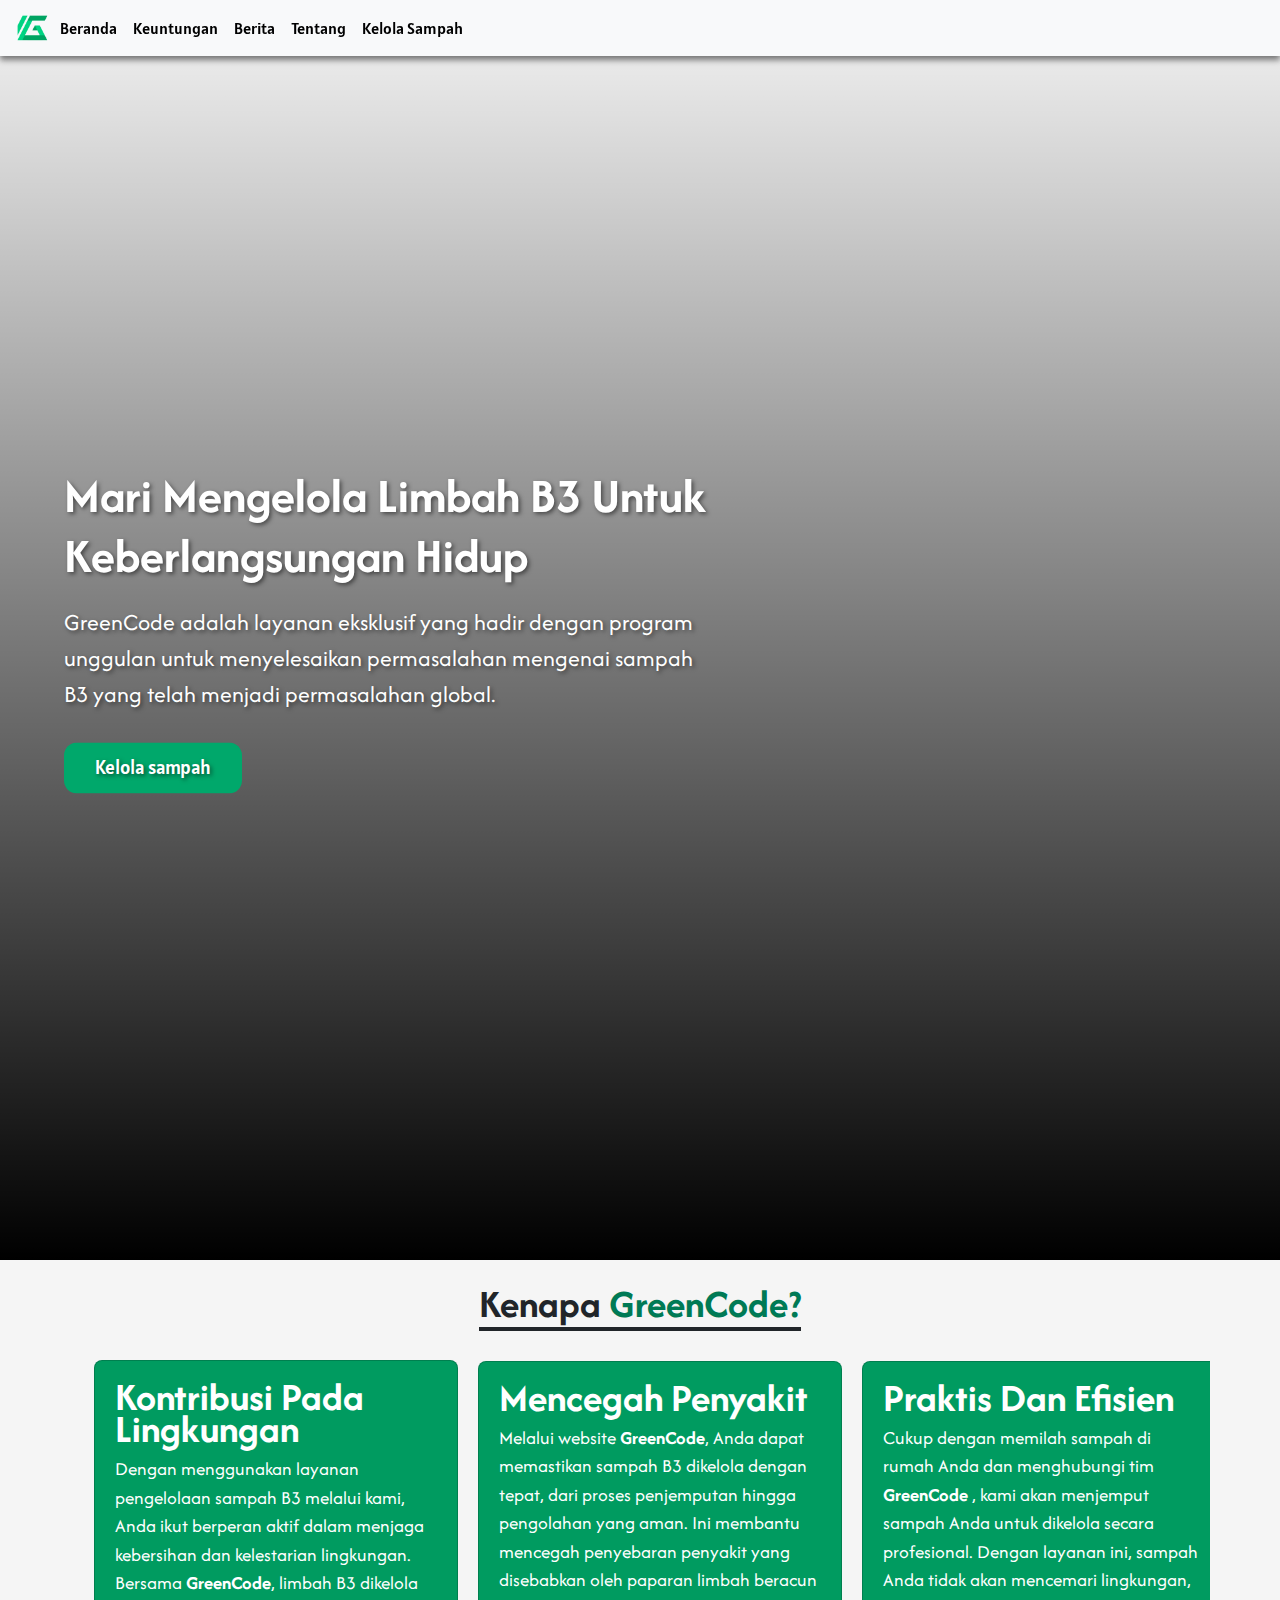
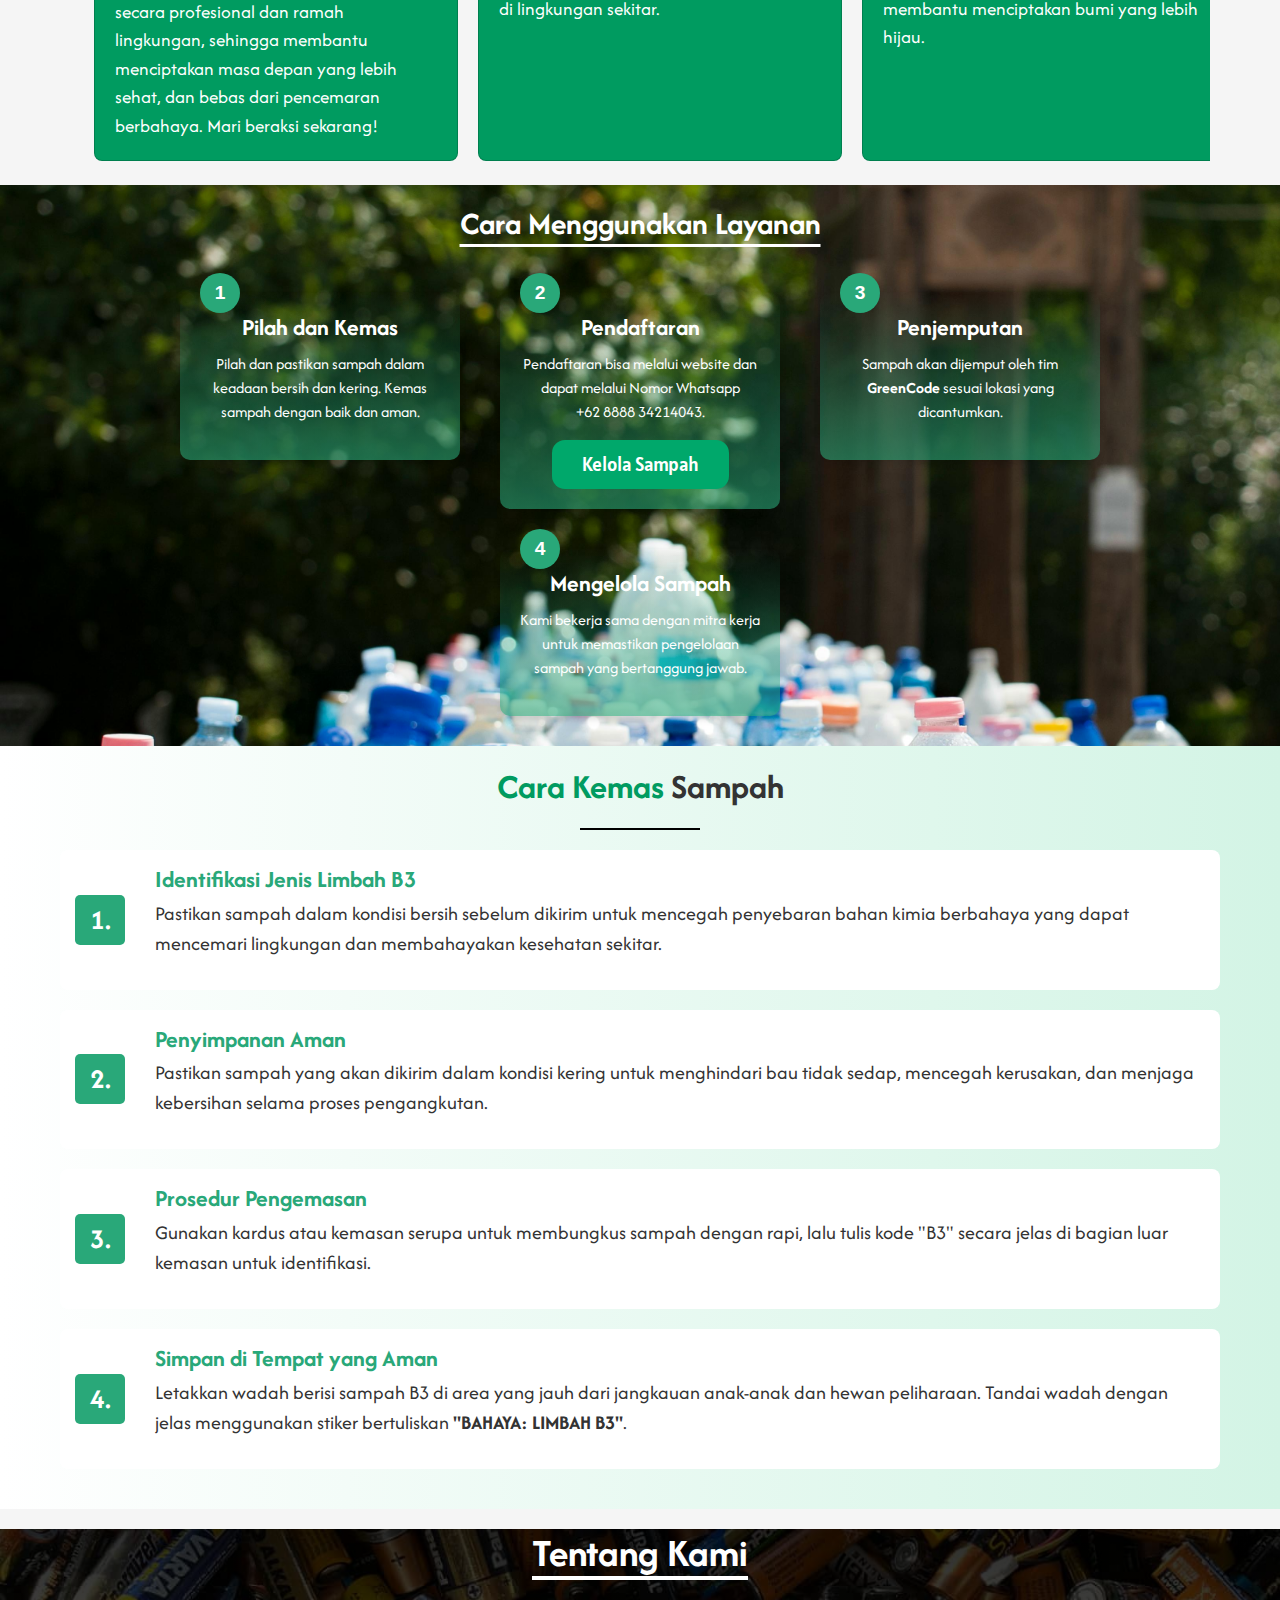
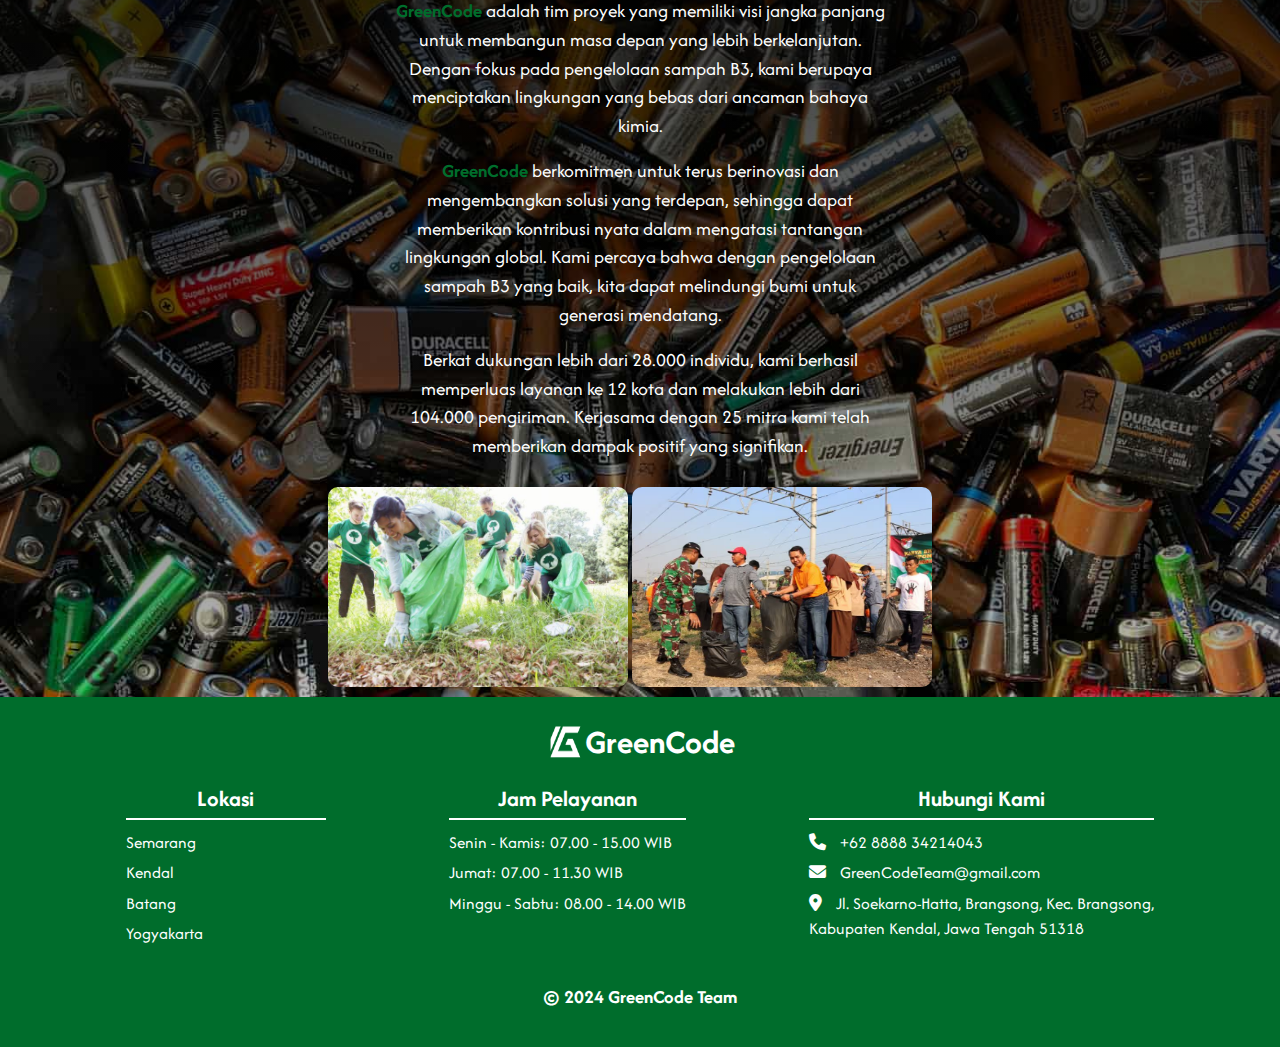
==== index.html @ bef3bf30 "Add files via upload" ====
<!DOCTYPE html>
<html lang="en">
<head>
    <meta charset="UTF-8">
    <meta name="viewport" content="width=device-width, initial-scale=1.0">
   
        <!--Boostrap-->
        <link href="https://cdn.jsdelivr.net/npm/bootstrap@5.3.3/dist/css/bootstrap.min.css" rel="stylesheet">
        <script src="https://cdn.jsdelivr.net/npm/bootstrap@5.3.3/dist/js/bootstrap.bundle.min.js"></script>

        <!--JS-->
        <link href="https://cdnjs.cloudflare.com/ajax/libs/font-awesome/6.0.0/css/all.min.css" rel="stylesheet">

        <!--setting icon footer-->
    <link rel="stylesheet" href="https://cdnjs.cloudflare.com/ajax/libs/font-awesome/6.7.2/css/all.min.css" integrity="sha512-Evv84Mr4kqVGRNSgIGL/F/aIDqQb7xQ2vcrdIwxfjThSH8CSR7PBEakCr51Ck+w+/U6swU2Im1vVX0SVk9ABhg==" crossorigin="anonymous" referrerpolicy="no-referrer" />

        <!--Favicon-->
        <link rel="shortcut icon" href="asset/image/Logo.png" type="image/x-icon">

    <!--Title-->
    <title>GreenCode - Home</title>

    <!--Connect To Css-->
    <link rel="stylesheet" href="asset/css/style.css">
    
</head>

<!--style-->
<style>
    .hero{
        background-image: linear-gradient(to top, rgba(0, 0, 0, 10.0), rgba(0, 0, 0, 0)), url('asset/image/main-bg.jpg');
    }

    .tutor-layanan {
      background-image: url('asset/image/bg-tutorlayanan.jpg');
      background-size: cover;
    }

    .about-section {
      background-image: linear-gradient(to bottom, rgba(0, 0, 0, 0.815), rgba(0, 0, 0, 0.267)), url('asset/image/bg-about.jpg');
      background-repeat: no-repeat;
      background-size: cover;
    }

    .fixed-top{
      position:fixed;top:0;right:0;left:0;z-index:1030
      }
</style>

<body>
  <div class="main-container">
  <section id="beranda" class="hero">
    
  <!--Navbar Start-->
  <nav class="navbar navbar-expand-sm bg-light navbar-dark fixed-top">
    <div class="container-fluid">
      <img src="asset/image/Logo.png" alt="Avatar Logo" style="width:40px;" class="rounded-pill">
      <button class="navbar-toggler" type="button" data-bs-toggle="collapse" data-bs-target="#collapsibleNavbar">
        <span class="navbar-toggler-icon"></span>
      </button>
      <div class="collapse navbar-collapse" id="collapsibleNavbar">
        <center>
        <ul class="navbar-nav">
          <li class="nav-item">
            <a class="nav-link" class="scroll-link" href="#beranda" Style="color: black;">Beranda</a>
          </li>
          <li class="nav-item">
            <a class="nav-link" class="scroll-link" href="#keuntungan" Style="color: black;">Keuntungan</a>
          </li>
          <li class="nav-item">
            <a class="nav-link" href="berita.html"  Style="color: black;">Berita</a>
          </li>
          <li class="nav-item">
            <a class="nav-link" href="#about-section" Style="color: black;">Tentang</a>
          </li>
          <li class="nav-item">
            <a  class="nav-link" href="kelola-sampah.html" Style="color: black;">Kelola Sampah</a>
          </li>
        </ul>
      </center>
      </div>
    </div>
  </nav>
  <!--Navbar End-->

  <!------------SECTION BERANDA-------------->
    
      
    <div class="content">
      <div data-aos="fade-right" data-aos-duration="1000">
      <h1>Mari Mengelola Limbah B3 Untuk Keberlangsungan Hidup</h1>
      <p>GreenCode adalah layanan eksklusif yang hadir dengan program unggulan untuk menyelesaikan permasalahan mengenai sampah B3 yang telah menjadi permasalahan global.</p>
      <a href="kelola-sampah.html" target="_blank" class="btn">Kelola sampah</a>
     </div>
    </div>
  </div>                  
        </div>
      </section>
    </div>
    

      <!------------SECTION KEUNTUNGAN-------------->
      <div class="main-container">
      <section id="keuntungan">
<div class="kenapakami">
  <div data-aos="fade-down" data-aos-duration="1000">
    <h1>Kenapa <span style= "color: #007A55"> GreenCode?</span></h1>
  </div>
</div>

<div class="container scroll-1">
  <!--Keuntungan 1-->
  <div class="card">    
    <div class="card__content">
      
        <span class="card__title">Kontribusi pada Lingkungan</span>
        <p class="card__describe">
Dengan menggunakan layanan pengelolaan sampah B3 melalui kami, Anda ikut berperan aktif dalam menjaga kebersihan dan kelestarian lingkungan. Bersama <span style= "font-weight: bold;">GreenCode</span>, limbah B3 dikelola secara profesional dan ramah lingkungan, sehingga membantu menciptakan masa depan yang lebih sehat, dan bebas dari pencemaran berbahaya. Mari beraksi sekarang!
        </p>
    </div>
  </div>
  <!--Keuntungan 2-->
  <div class="card">    
    <div class="card__content">
        <span class="card__title">Mencegah Penyakit</span>
        <p class="card__describe">
          Melalui website <span style= "font-weight: bold;"> GreenCode</span>, Anda dapat memastikan sampah B3 dikelola dengan tepat, dari proses penjemputan hingga pengolahan yang aman. Ini membantu mencegah penyebaran penyakit yang disebabkan oleh paparan limbah beracun di lingkungan sekitar.
    </div>
  </div>
  <!--Keuntungan 3-->
  <div class="card">    
    <div class="card__content">
        <span class="card__title">Praktis dan Efisien</span>
        <p class="card__describe">
          Cukup dengan memilah sampah di rumah Anda dan menghubungi tim <span style= "font-weight: bold;">GreenCode</span> , kami akan menjemput sampah Anda untuk dikelola secara profesional. Dengan layanan ini, sampah Anda tidak akan mencemari lingkungan, membantu menciptakan bumi yang lebih hijau.
        </p>
    </div>
  </div>
    <!--Keuntungan 4-->
  <div class="card">
    <div class="card__content">
        <span class="card__title">Lingkungan Bersih</span>
        <p class="card__describe">
          Bersihkan lingkungan rumah Anda dari sampah B3 yang berbahaya dan jadikan tempat tinggal lebih sehat dan nyaman! Limbah B3 dapat merusak lingkungan dan membahayakan kesehatan. Jangan biarkan itu terjadi. Hubungi tim <span style= "font-weight: bold;">GreenCode</span>  sekarang untuk solusi pengelolaan limbah B3 yang aman, profesional, dan ramah lingkungan.
        </p>
    </div>
  </div>
  <!--Keuntungan 5-->
  <div class="card">
    <div class="card__content">
        <span class="card__title">Mencegah Penyakit</span>
        <p class="card__describe">
          Melalui website <span style= "font-weight: bold;"> GreenCode</span>, Anda dapat memastikan sampah B3 dikelola dengan tepat, dari proses penjemputan hingga pengolahan yang aman. Ini membantu mencegah penyebaran penyakit yang disebabkan oleh paparan limbah beracun di lingkungan sekitar.
    </div>
  </div>
</div>
</section>
</div>

<!------------SECTION Cara Menggunakan Layanan-------------->
<div class="main-container">
<section id="layanan" class="tutor-layanan">
  <div data-aos="fade-down" data-aos-duration="1000">
  <h1 class="title">Cara Menggunakan Layanan</h1>
</div>
  <div class="container-layanan">
    <div class="steps">
      <!--Langkah 1-->
      <div data-aos="fade-right" data-aos-duration="1000">
        <div class="langkah">
            <div class="nomor">1</div>
            <h3>Pilah dan Kemas</h3>
            <p>Pilah dan pastikan sampah dalam keadaan bersih dan kering. Kemas sampah dengan baik dan aman.</p>
        </div>
      </div>
      <!--Langkah 2-->
      <div data-aos="fade-down" data-aos-duration="1000">
        <div class="langkah">
            <div class="nomor">2</div>
            <h3>Pendaftaran</h3>
            <p>Pendaftaran bisa melalui website dan dapat melalui Nomor Whatsapp <br>+62 8888 34214043.</p>
            <a href="kelola-sampah.html#form" target="_blank" class="langkahbtn">Kelola Sampah</a>
        </div>
      </div>
      <!--Langkah 3-->
      <div data-aos="fade-left" data-aos-duration="1000">
        <div class="langkah">
            <div class="nomor">3</div>
            <h3>Penjemputan</h3>
            <p>Sampah akan dijemput oleh tim <span style="font-weight: bold;">GreenCode</span> sesuai lokasi yang dicantumkan.</p>
        </div>
      </div>
      <!--Langkah 4-->
      <div data-aos="fade-up" data-aos-duration="1000"> 
        <div class="langkah">
            <div class="nomor">4</div>
            <h3>Mengelola Sampah</h3>
            <p>Kami bekerja sama dengan mitra kerja untuk memastikan pengelolaan sampah yang bertanggung jawab.</p>
        </div>
      </div>

    </div>
</div>
</section>
</div>

<!------------SECTION Cara Kemas Sampah-------------->
<div class="main-container">
<section id="cara">
<div class="hero-cara">
  <div class="container-cara">
    <div data-aos="zoom-in" data-aos-duration="1000">
    <h3><span style="color: #009B60;">Cara Kemas</span>  Sampah</h3>
  </div>
    <div class="underline"></div>
    
    <div data-aos="fade-right" data-aos-duration="1000">
    <div class="step">
        <div class="number">1.</div>
        <div class="text">
            <h2>Identifikasi Jenis Limbah B3</h2>
            <p>Pastikan sampah dalam kondisi bersih sebelum dikirim untuk mencegah penyebaran bahan kimia berbahaya yang dapat mencemari lingkungan dan membahayakan kesehatan sekitar.</p>
        </div>
    </div>
    <div data-aos="fade-right" data-aos-duration="1000">
    <div class="step">
        <div class="number">2.</div>
        <div class="text">
            <h2>Penyimpanan Aman</h2>
            <p>Pastikan sampah yang akan dikirim dalam kondisi kering untuk menghindari bau tidak sedap, mencegah kerusakan, dan menjaga kebersihan selama proses pengangkutan.</p>
        </div>
    </div>
  </div>
    <div data-aos="fade-right" data-aos-duration="1000">
    <div class="step">
        <div class="number">3.</div>
        <div class="text">
            <h2>Prosedur Pengemasan</h2>
            <p>Gunakan kardus atau kemasan serupa untuk membungkus sampah dengan rapi, lalu tulis kode "B3" secara jelas di bagian luar kemasan untuk identifikasi.</p>
        </div>
    </div>
  </div>
    <div data-aos="fade-right" data-aos-duration="1000">
    <div class="step">
        <div class="number">4.</div>
        <div class="text">
            <h2>Simpan di Tempat yang Aman</h2>
            <p>Letakkan wadah berisi sampah B3 di area yang jauh dari jangkauan anak-anak dan hewan peliharaan. Tandai wadah dengan jelas menggunakan stiker bertuliskan <span style="font-weight: bold;">"BAHAYA: LIMBAH B3"</span>.</p>
        </div>
    </div>
  </div>
</div>
</div>
</section>
</div>

<!------------SECTION Tentang Kami-------------->
<div class="main-container">
<section id="about-section" class="about-section">

  <div class="container-about">
    <h2 class="title-about">Tentang Kami</h2>
      <div class="text-about">
        <div class="content-about">
          <p><span class="highlight" style="font-weight: bold;">GreenCode</span> adalah tim proyek yang memiliki visi jangka panjang untuk membangun masa depan yang lebih berkelanjutan. Dengan fokus pada pengelolaan sampah B3, kami berupaya menciptakan lingkungan yang bebas dari ancaman bahaya kimia.</p>
          <p><span class="highlight" style="font-weight: bold;">GreenCode</span> berkomitmen untuk terus berinovasi dan mengembangkan solusi yang terdepan, sehingga dapat memberikan kontribusi nyata dalam mengatasi tantangan lingkungan global. Kami percaya bahwa dengan pengelolaan sampah B3 yang baik, kita dapat melindungi bumi untuk generasi mendatang.</p>
          <p>Berkat dukungan lebih dari 28.000 individu, kami berhasil memperluas layanan ke 12 kota dan melakukan lebih dari 104.000 pengiriman. Kerjasama dengan 25 mitra kami telah memberikan dampak positif yang signifikan.</p>
        </div>
      </div>
      <center>
      <div class="image-container-about">
        <img src="asset/image/IMAGE1.jpg" alt="activity-image" class="activity-image-about">
        <img src="asset/image/IMAGE2.jpg" alt="activity-image" class="activity-image-about">
      </div>
    </center>
    </div>
  </div>

</section>
</div>
<!------------SECTION Footer-------------->
<div class="main-container">

<section id="footer">
  
  <footer class="footer"> 
    <div data-aos="fade-down" data-aos-duration="1000">
      <div class="logo-container">
        <img src="asset/image/logo-putih.png" alt="Avatar Logo" style="width:40px;" class="rounded-pill">
        <span class="logo-text">GreenCode</span>
      </div>
    </div>
    <div class="footer-content">
      <div data-aos="fade-right" data-aos-duration="1000">
      <div class="footer-section location">
        <h3 class="judul-footer">Lokasi</h3>
        <ul>
          <li>Semarang</li>
          <li>Kendal</li>
          <li>Batang</li>
          <li>Yogyakarta</li>
        </ul>
      </div>
    </div>
    <div data-aos="fade-up" data-aos-duration="1000">
      <div class="footer-section hours">
        <h3>Jam Pelayanan</h3>
        <ul>
          <li>Senin - Kamis: 07.00 - 15.00 WIB</li>
          <li>Jumat: 07.00 - 11.30 WIB</li>
          <li>Minggu - Sabtu: 08.00 - 14.00 WIB</li>
        </ul>
      </div>
    </div>
    <div data-aos="fade-left" data-aos-duration="1000">
      <div class="footer-section contact">
        <h3>Hubungi Kami</h3>
        <ul>
          <li><i class="fas fa-phone"></i> +62 8888 34214043</li>
          <li><i class="fas fa-envelope"></i> GreenCodeTeam@gmail.com</li>
          <li><i class="fas fa-map-marker-alt"></i> Jl. Soekarno-Hatta, Brangsong, Kec. Brangsong,<br> Kabupaten Kendal, Jawa Tengah 51318</li>
        </ul>
      </div>
    </div>
    </div>
    <div class="footer-bottom" >
      <p >&copy; 2024 GreenCode Team</p>
    </div>
    </div>

  </footer>
</section>
</div>

<!--AOS Script-->


</body>
</html>
---- asset/css/style.css ----
/*Import Font*/
@import url('https://fonts.googleapis.com/css2?family=Afacad:ital,wght@0,400..700;1,400..700&display=swap'); /*Font Afacad*/
@import url('https://fonts.googleapis.com/css2?family=Alatsi&display=swap'); /*Font Alatsi*/
8

html {
    scroll-behavior: smooth;
}

* {

    box-sizing: border-box;
}

body {
    font-family: Arial, sans-serif;
    
}

.main-container {
  width: 100%;
}


/*----------CSS Section Beranda----------*/
.hero {
    background-size: cover;
    background-position: center;
    position:static;
    color: rgb(255, 255, 255);
    height: 140vh;
    text-align: left;

}

.overlay {
    position: absolute;
    top: 0;
    left: 0;
    width: 100%;
    height: 100%;
    background: rgba(0, 0, 0, 0.5);
    z-index: 1;
}

.content {
    position: relative;
    top: 50%;
    left: 50%;
    transform: translate(-50%, -50%);
    float: left;
    color: white;
    font-size: 36px;
    text-align: center;
    text-shadow: 2px 2px 4px rgba(0, 0, 0, 0.5); 
    padding: 5%;

}

.content h1 {
    font-family: "Afacad";
    font-weight: bold;
    text-align: left;
    font-size: 3.1rem;
    margin-bottom: 20px;
    padding-right: 30%;
    float: left;
}

.content p {
    font-family: "Afacad";
    text-align: left;
    font-size: 1.49rem;
    margin-bottom: 30px;
    padding-right: 45%;
    float: left;
}

.btn {
    position: center;
    display: inline-block;
    background-color: #00A86B;
    color: white;
    padding: 10px 30px;
    text-decoration: none;
    border-radius: 13px;
    float: left;
    font-size: 1.2rem;
    transition: background-color 0.3s ease;
    font-family: "Alatsi";
    
}

.btn:hover {
    background-color: #007A55;
}

.logo {
    position: absolute;
    top: 20px;
    left: 20px;
    background-color: white;
    color: black;
    padding: 10px;
    border-radius: 50%;
    font-weight: bold;
    z-index: 2;
}

.menu {
    position: absolute;
    top: 20px;
    right: 20px;
    z-index: 2;
}

.menu div {
    width: 30px;
    height: 3px;
    background: white;
    margin: 6px 0;
}

.kenapakami h1{
    text-align: center;
    margin-top: 20px;
    text-decoration: underline;
    text-underline-offset: 10px;
    font-family: "afacad";
    font-weight: bold;
    
}

/*----------CSS Cara Menggunakan Layanan----------*/
* {
  margin: 0;
  padding: 0;
  box-sizing: border-box;
}

body {
  font-family: Arial, sans-serif;
  background: #f5f5f5;
}

.container-layanan {
  background-image: url('bg-tutorlayanan.jpg');
  max-width: 1200px;
  margin: 0 auto;
  padding: 20px;
  text-align: center;
}

.title {
  font-size: 2rem;
  font-weight: bold;
  padding-top: 20px;
  margin-bottom: 20px;
  color: #fff;
  text-decoration: underline;
  text-underline-offset: 10px;
  float: center;
  text-align: center;
  font-family: "afacad";
    font-weight: bold;
}

.steps {
  display: flex;
  flex-wrap: wrap;
  gap: 20px;
  justify-content: center;
}

.langkah {
  background-image: linear-gradient(to top, rgba(41, 168, 121, 0.589), rgba(255, 255, 255, 0)); 
  padding: 20px;
  border-radius: 10px;
  width: 280px;
  position: relative;
  box-shadow: 0 4px 6px rgba(0, 0, 0, 0.1);
  margin: 10px;
}

.langkah h3 {
  font-size: 1.5rem;
  margin-bottom: 10px;
  color: white;
}

.langkah p {
  font-size: 1rem;
  line-height: 1.5;
  color: white;
  font-family: "afacad";
}

.langkah .nomor {
  position: absolute;
  top: -20px; /* Sesuaikan posisi vertikal */
  left: 20px; /* Sesuaikan posisi horizontal */
  background:#29a879;
  color: #fff;
  width: 40px;
  height: 40px;
  display: flex;
  align-items: center;
  justify-content: center;
  border-radius: 50%;
  font-size: 1.2rem;
  font-weight: bold;
}

.langkahbtn {
  position: center;
    display: inline-block;
    background-color: #00A86B;
    color: white;
    padding: 10px 30px;
    text-decoration: none;
    border-radius: 13px;
    font-size: 1.2rem;
    transition: background-color 0.3s ease;
    font-family: "Alatsi";
}

.langkahbtn:hover {
  background: hsl(162, 100%, 24%);
}

@media (max-width: 768px) {
  .steps {
      flex-direction: column;
      align-items: center;
  }

  .langkah {
      width: 90%;
  }
}

.icon {
  width: 50px; /* Sesuaikan ukuran */
  height: 50px; /* Sesuaikan ukuran */
  background-color: #28a745; /* Warna hijau */
  border-radius: 50%; /* Membuat sisi melengkung menjadi lingkaran */
  display: flex;
  align-items: center;
  justify-content: center;
  position: relative;
  margin: 0 auto; /* Pusatkan ikon */
}

.icon span {
  color: white; /* Warna angka */
  font-size: 20px; /* Ukuran font */
  font-weight: bold;
}




/*----------CSS Navbar----------*/

/*----------Navbar Fixed Top----------*/
.fixed-top{
  position:fixed;top:0;right:0;left:0;z-index:1030
}


/* Warna hitam untuk navbar */
.navbar {
    background-color: #000; /* Latar belakang hitam */
    font-family: "alatsi";
    box-shadow: 0 4px 6px rgba(0, 0, 0, 0.5);
    position: relative;
}

/* Warna teks navbar */
.navbar .navbar-brand, 
.navbar .nav-link {
    color: #fff; /* Warna teks putih */
}

/* Warna tombol toggle */
.navbar-toggler {
    background-color: #444; /* Tombol toggle abu-abu gelap */
}

/* Warna toggle saat di-hover */
.navbar-toggler:hover {
    background-color: #666; /* Tombol toggle abu-abu lebih terang */
}

/* Latar belakang hitam untuk menu collapse */


/* Warna teks di dalam collapse */
.navbar-collapse .nav-link {
    color: #fff; /* Teks putih */
}

/* Warna teks saat di-hover */
.navbar-collapse .nav-link:hover {
    color: #ccc; /* Teks abu-abu terang */
}


/*----------CSS Section Keuntungan----------*/

/*Scroll Animasi*/
.scroll-1::-webkit-scrollbar {
    width: 8px;
    height: 8px;
  }
  .scroll-1::-webkit-scrollbar-thumb {
    border-radius: 20px;
    background: #888;
  }
 
  

  .container * {
    box-sizing: border-box;
    padding: 0;
    margin: 0;
    color: #fff;
  }
  
  .container {
    display: flex;
    align-items: center;
    overflow-x: scroll;
    padding: 24px;
    scroll-snap-type: x mandatory;
    scroll-padding-top: 24px;
    border-radius: 8px;
    gap: 20px;
  }
  
  .container .card {
    min-height: 400px;
    flex: 0 0 33.33%; 
    align-items: center;
    overflow: hidden;
    border-radius: 8px;
    background: linear-gradient(135deg, #009B60, #009B60);
  }
  

  
  .card .card__content {
    display: flex;
    flex-direction: column;
    gap: 10px;
    padding: 20px;
    
  }
  
  .card .card__content .card__title {
    font-size: 40px;
    color: #fff;
    text-transform: capitalize;
    font-family: "afacad";
    font-weight: bold;
    line-height: 32px;
  }
  
  .card .card__content .card__describe {
    color: #fff;
    font-size: 19px;
    font-family: "afacad";
  }

  /**-------------CSS CARA KEMAS SAMPAH-------------------*/
  .hero-cara {
    background: linear-gradient(to right, #ffffff, #d3f4e5);
    font-family: Arial, sans-serif;
  }
  .container-cara  {
    font-family: Arial, sans-serif;
    margin: 0;
    padding: 0;
    max-width: 1200px;
    margin: auto;
    padding: 20px;
  }
  
  h3 {
   font-size: 35px;
    color: #333;
    text-align: center;
    margin-bottom: 20px;
    font-family: "afacad";
    font-weight: bold;
  }
  
  .underline {
    width: 120px;
    height: 2px;
    background-color: #000;
    margin: 5px auto 20px;
  }
  
  .step {
    display: flex;
    flex-direction: column;
    margin-bottom: 20px;
    border-radius: 8px;
    padding: 15px;
    background-color: #ffffff;
    
  }

  .step:hover {
    box-shadow: 0 5px 6px rgba(0, 0, 0, 0.4);
    
  }
  
  .step .number {
    font-family: "afacad";
    font-weight: bold;
    font-size: 28px;
    color: #fff;
    background: #29a879;
    padding: 10px;
    border-radius: 5px;
    text-align: center;
    min-width: 50px;
    height: 50px;
    display: flex;
    justify-content: center;
    align-items: center;
    margin-right: 15px;
  }
  
  .step h2 {
    font-size: 24px;
    color: #29a879;
    margin-bottom: 5px;
    font-family: "afacad";
    font-weight: bold;
  }
  
  .step p {
    font-size: 20px;
    color: #333;
    float: left;
    font-family: "afacad";
  }
  
  @media (min-width: 768px) {
    .step {
        flex-direction: row;
        align-items: center;
    }
  
    .step .text {
        margin-left: 15px;
    }
  }
  
  @media (max-width: 767px) {
    .step {
        text-align: center;
    }
  
    .step .text {
        margin-left: 0;
    }
  
    .step .number {
        margin: 0 auto;
    }
  }
    /**-------------CSS TENTANG KAMI START-------------------*/


  
    .container-about {
      max-width: 1200px;
      height: fit-content;
      margin: 0 auto;
    }
    
    .title-about {
      font-size: 40px;
      font-weight: bold;
      text-align: center;
      margin-bottom: 20px;
      margin-top: 20px;
      color: rgb(255, 255, 255);
      font-family: "afacad";
      font-weight: bold;
      text-shadow: #ffffff;
      text-decoration: underline;
      text-underline-offset: 10px;
    }
  
    .content-about{
      text-align: center;
      font-size: 1.2rem;
      color: white;
      font-family: "afacad";
      position: relative;
      max-width: 500px;
      margin: 0 auto; 
      z-index: 2;
  }
    
    
  .highlight {
    color: #006D2C; /* Warna hijau seperti di gambar */
    font-weight: bold; /* Cetak tebal */
  }
  
    
    .image-container-about {
      margin-right: 20px;
      display: inline ;
    }
    
    .activity-image-about {
      width: 300px;
      height: 200px;
      margin: 10px 0; 
      border-radius: 10px;
    }
      /**-------------CSS TENTANG KAMI END-------------------*/



    
  /**-------------CSS FOOTER-------------------*/
  body {
    margin: 0;
    font-family: Arial, sans-serif;
  }
  
  .footer {
    background-color: #006D2C;
    color: #fff;
    padding: 20px 0;
    display: flex;
    flex-direction: column;
    align-items: center;
  }
  
  .footer-content {
    display: flex;
    flex-wrap: wrap;
    justify-content: space-around;
    width: 90%;
    max-width: 1200px;
  }
  
  .footer-section {
    flex: 1;
    margin: 10px;
    min-width: 200px;
  }
  
  .footer-section h3 {
    border-bottom: 2px solid
    #fff;
    padding-bottom: 5px;
    margin-bottom: 10px;
    font-size: 23px;
    color: #ffffff;
  }

  .judul-footer {
    border-bottom: 2px solid#fff;
    padding-bottom: 5px;
    margin-bottom: 10px;
    font-size: 18px;
  }
  
  .footer-section ul {
    list-style: none;
    padding: 0;
  }
  
  .footer-section ul li {
    margin: 5px 0;
    font-size: 17px;
    font-family: "afacad";
  }
  
  .footer-section ul li i {
    margin-right: 10px;
  }
  
  .footer-bottom {
    text-align: center;
    margin-top: 20px;
    font-size: 19px;
    font-family: "Afacad";
    font-weight: 900;
  }

  .logo-text {
    font-family: "afacad";
    font-weight: bold;
    font-size: 2.1rem;
  }

  
  .logo-container {
    margin-bottom: 4%;
    display: flex; /* Mengatur elemen menjadi flexbox */
    align-items: ;
  }
  
  @media (max-width: 768px) {
    .footer-content {
      flex-direction: column;
      align-items: center;
    }
  
    .footer-section {
      text-align: center;
    }
  }
  


/*Phone Size*/
@media screen and (max-width: 768px) {
  body {
    width: 100%;
  }

  html{
    width: 100%;
  }

  /*----------Navbar Fixed Top----------*/
.fixed-top{
  position:fixed;top:0;right:0;left:0;z-index:1030
}

  .main-container {
    width: 100%;
  }

  .image-container-about {
    justify-items: center;
    display: grid;
  }

  .hero {
    height: 100vh;
  }
.content{
  text-align: left;
  position: absolute;
  margin-top: 50px;
}

  .container {
    width: 100%; /* Gunakan lebar layar untuk perangkat lebih kecil */
    }

.container .card {
  flex: 0 0 50%; 
  align-items: center;
  overflow: hidden;
  border-radius: 8px;
  background: linear-gradient(135deg, #009B60, #009B60);
  width: 100%;
  height: 100%;
}

.card .card__content {
  gap: 5px; /* Kurangi jarak antar elemen */
  padding: 10px; /* Kurangi padding di layar kecil */
}

.card .card__content .card__title {
  font-size: 24px; /* Font title lebih kecil */
  line-height: 28px; /* Line-height disesuaikan */
}

.card .card__content .card__describe {
  font-size: 14px; /* Font deskripsi lebih kecil */
  }

.content h1 {
  padding-right: 0%; /* Gunakan lebar layar untuk perangkat lebih kecil */
    }

.content p {
  padding-right: 0%; /* Gunakan lebar layar untuk perangkat lebih kecil */
    }

}


/*desktopo size*/
@media screen and (max-width: 1024px) {
    
}
/*Tab size*/
@media screen and (min-width: 767px )and (max-width: 1023px) {
    
}
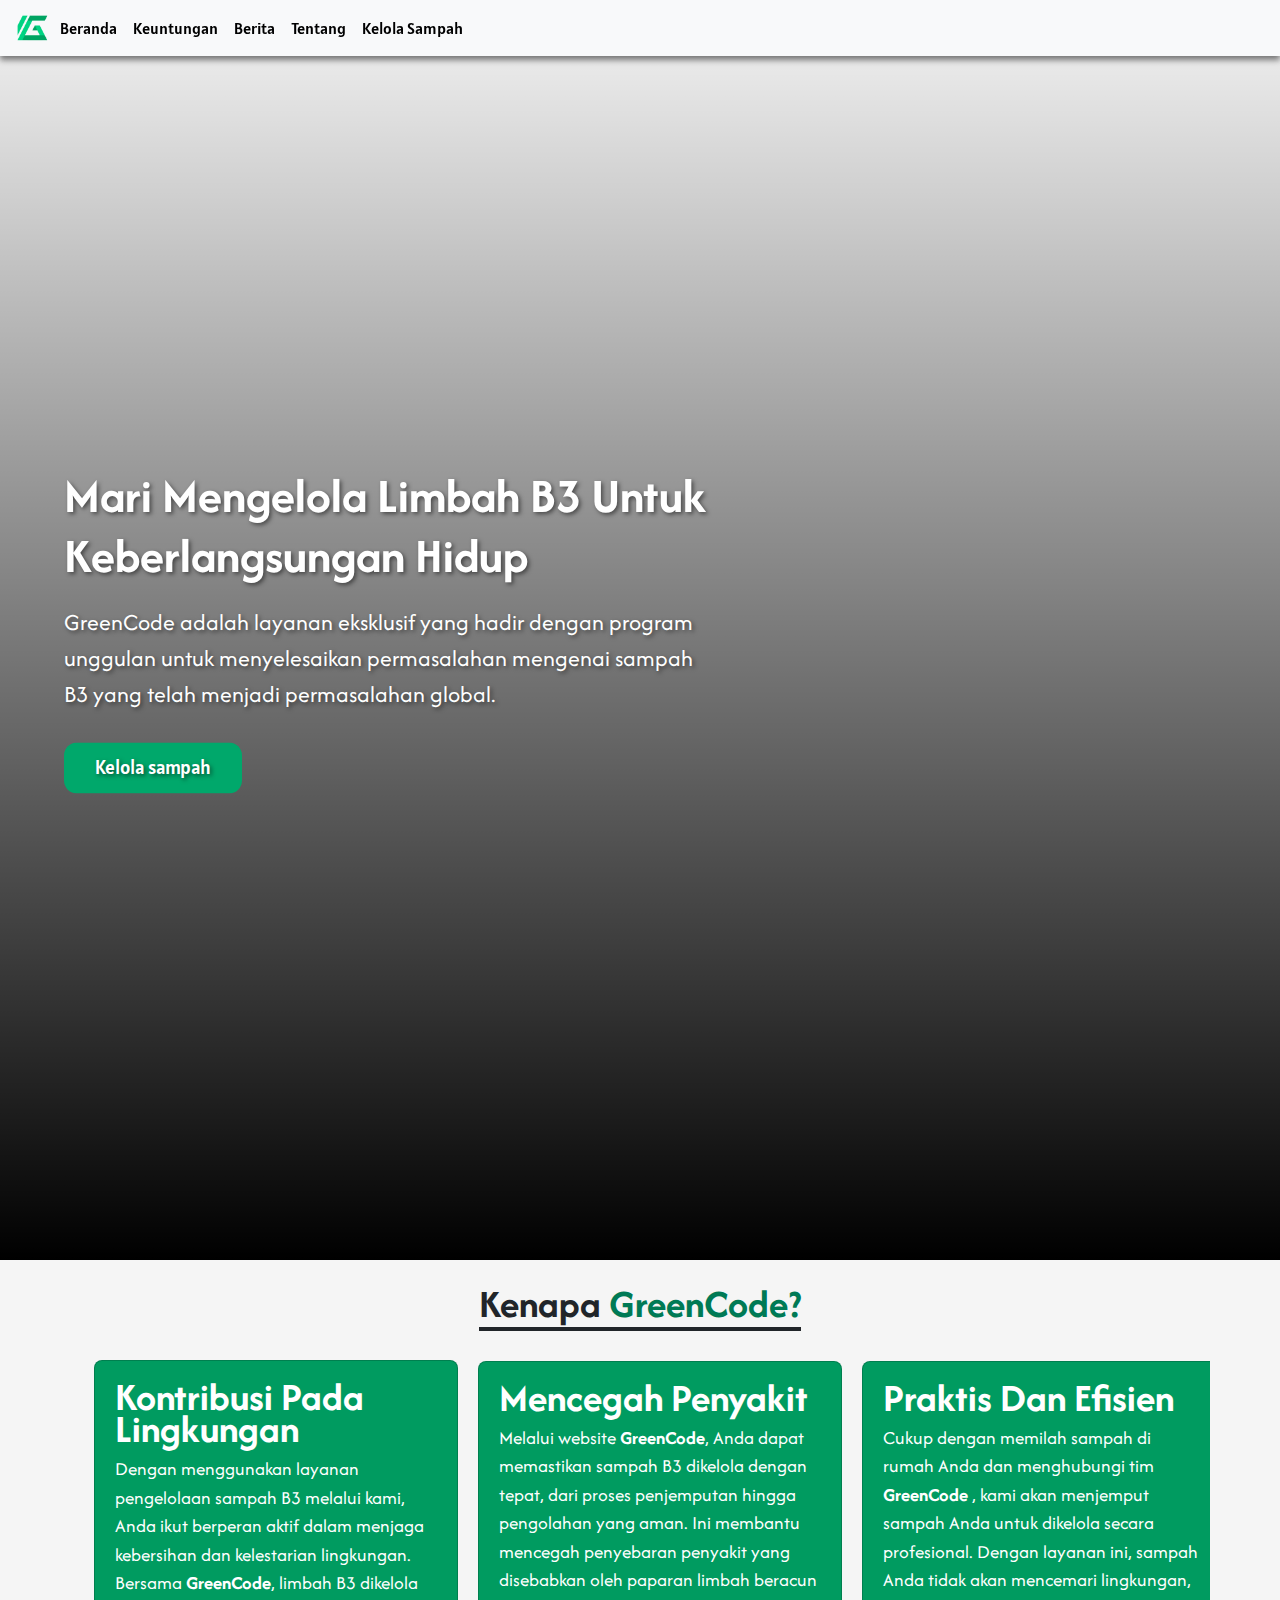
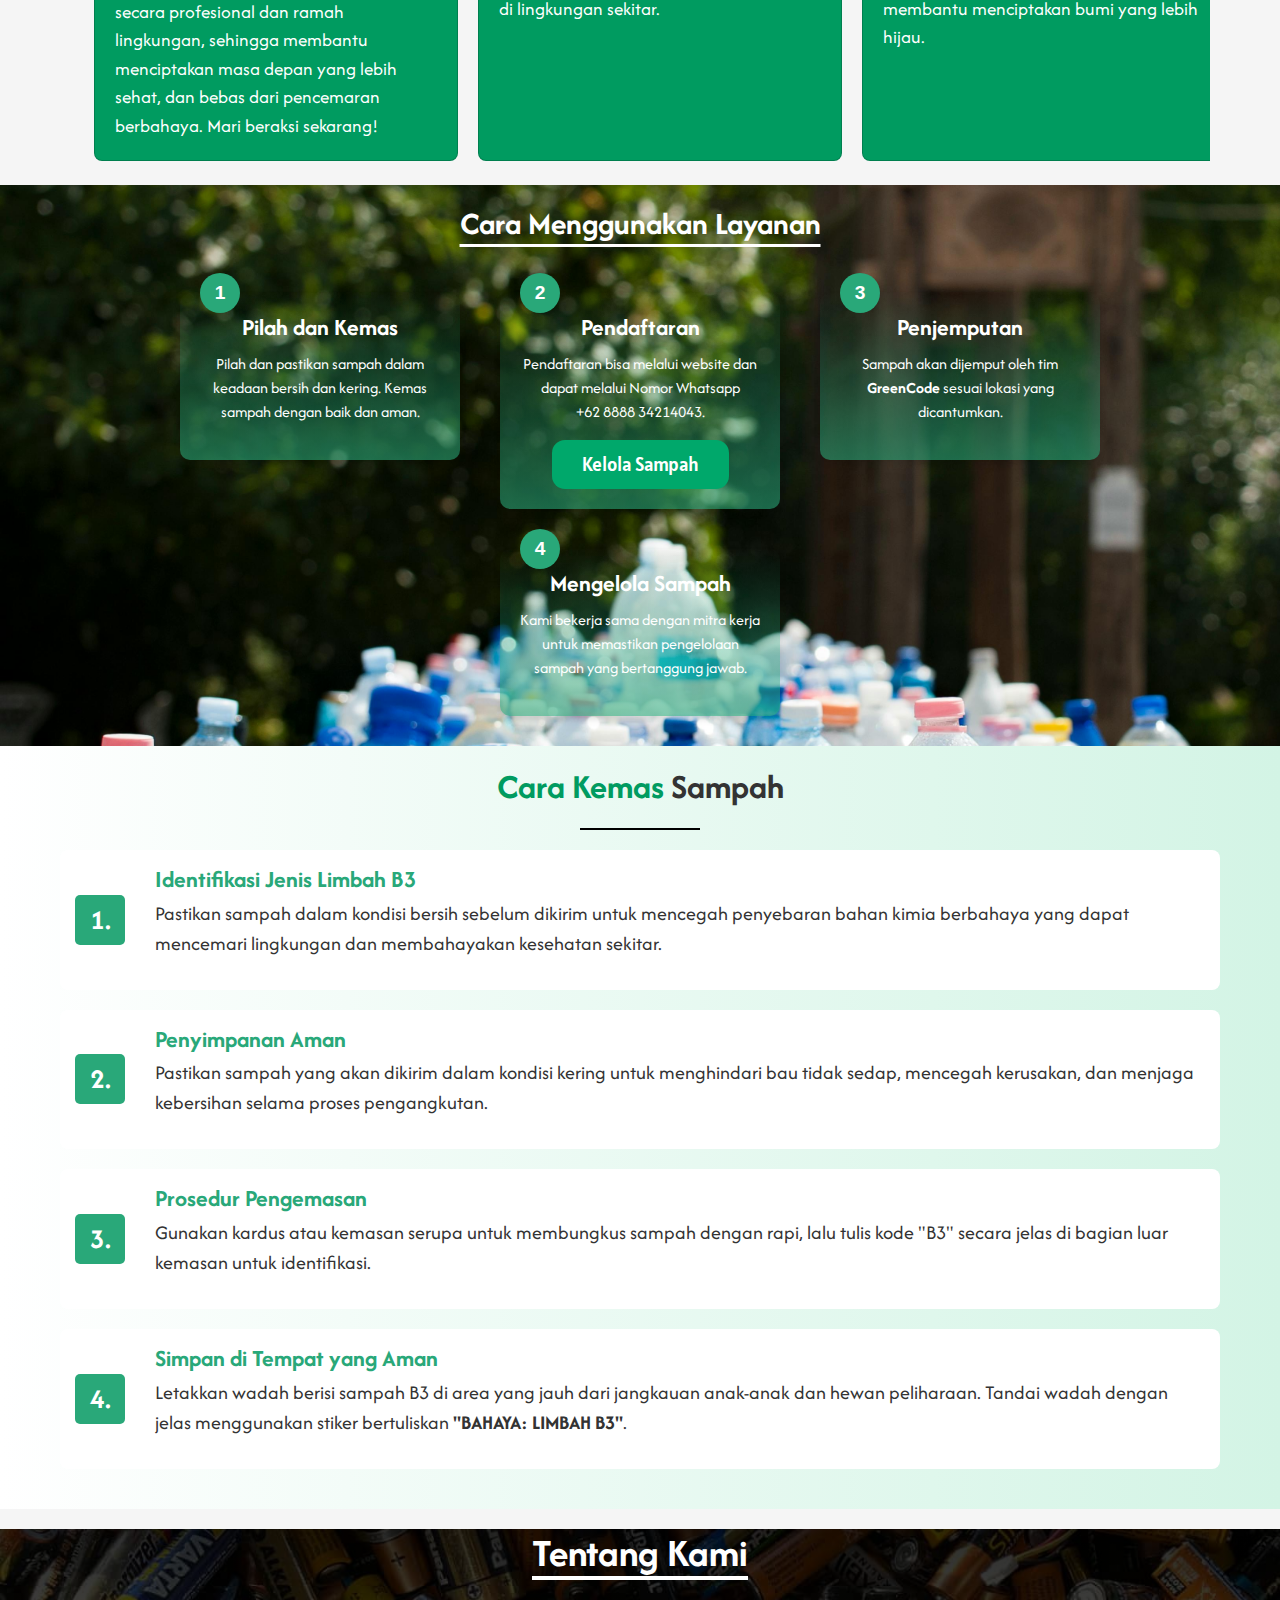
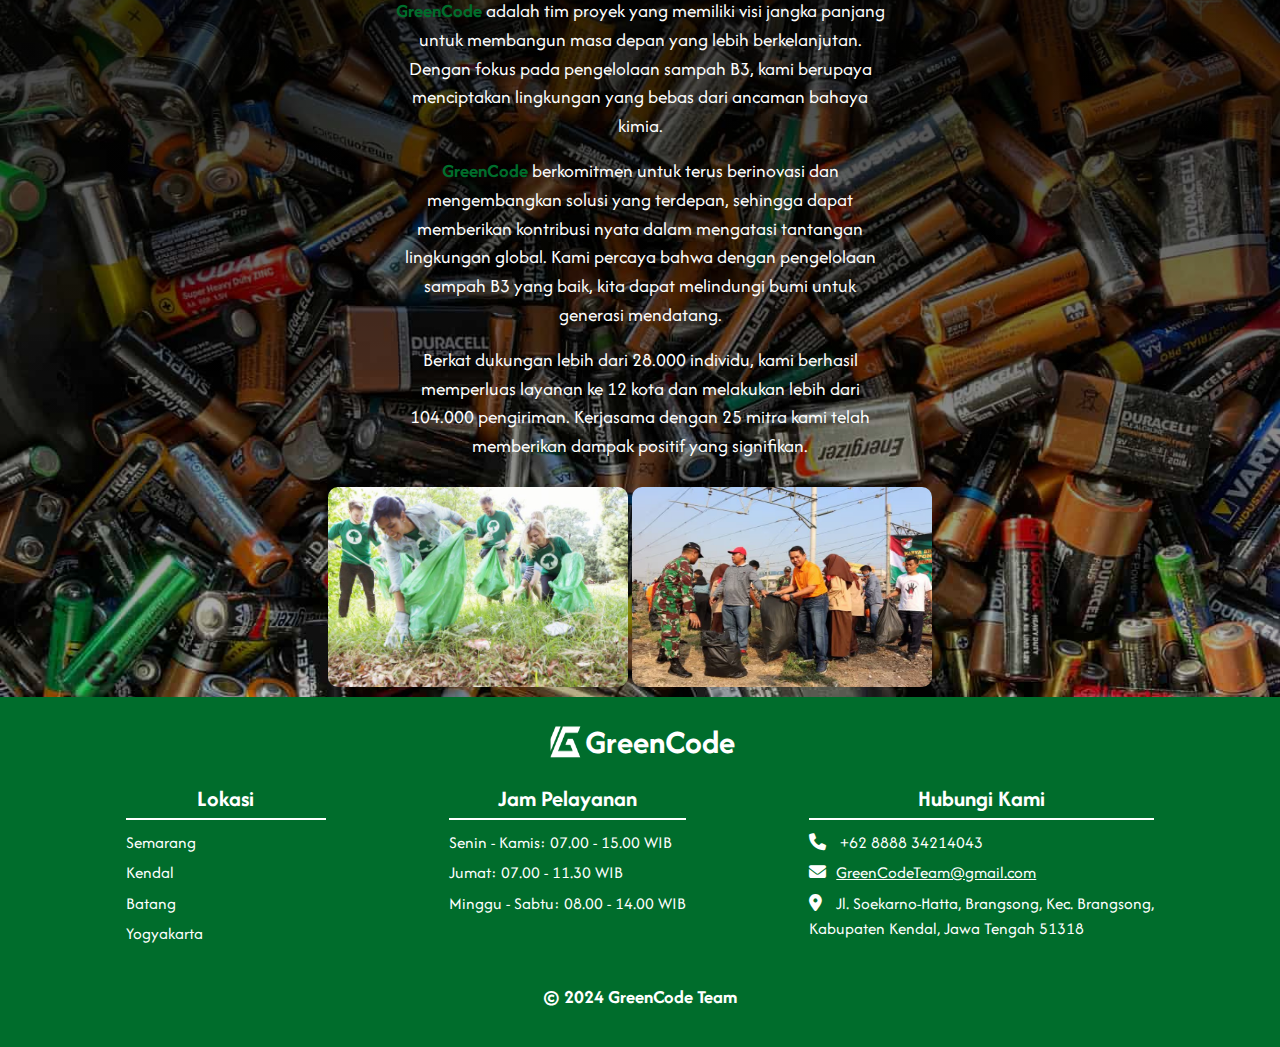
==== commit 73fd726b: "Update Footer index.html" ====
--- a/index.html
+++ b/index.html
@@ -59,7 +59,7 @@
         <span class="navbar-toggler-icon"></span>
       </button>
       <div class="collapse navbar-collapse" id="collapsibleNavbar">
-        <center>
+    
         <ul class="navbar-nav">
           <li class="nav-item">
             <a class="nav-link" class="scroll-link" href="#beranda" Style="color: black;">Beranda</a>
@@ -77,7 +77,6 @@
             <a  class="nav-link" href="kelola-sampah.html" Style="color: black;">Kelola Sampah</a>
           </li>
         </ul>
-      </center>
       </div>
     </div>
   </nav>
@@ -317,7 +316,7 @@
         <h3>Hubungi Kami</h3>
         <ul>
           <li><i class="fas fa-phone"></i> +62 8888 34214043</li>
-          <li><i class="fas fa-envelope"></i> GreenCodeTeam@gmail.com</li>
+          <li> <a href="mailto:example@gmail.com" style="color: white;"><i class="fas fa-envelope"></i>GreenCodeTeam@gmail.com</a></li>
           <li><i class="fas fa-map-marker-alt"></i> Jl. Soekarno-Hatta, Brangsong, Kec. Brangsong,<br> Kabupaten Kendal, Jawa Tengah 51318</li>
         </ul>
       </div>
--- a/asset/css/style.css
+++ b/asset/css/style.css
@@ -663,7 +663,7 @@
     }
 
 .container .card {
-  flex: 0 0 50%; 
+  flex: 0 0 100%; 
   align-items: center;
   overflow: hidden;
   border-radius: 8px;
@@ -704,4 +704,4 @@
 /*Tab size*/
 @media screen and (min-width: 767px )and (max-width: 1023px) {
     
-}+}
